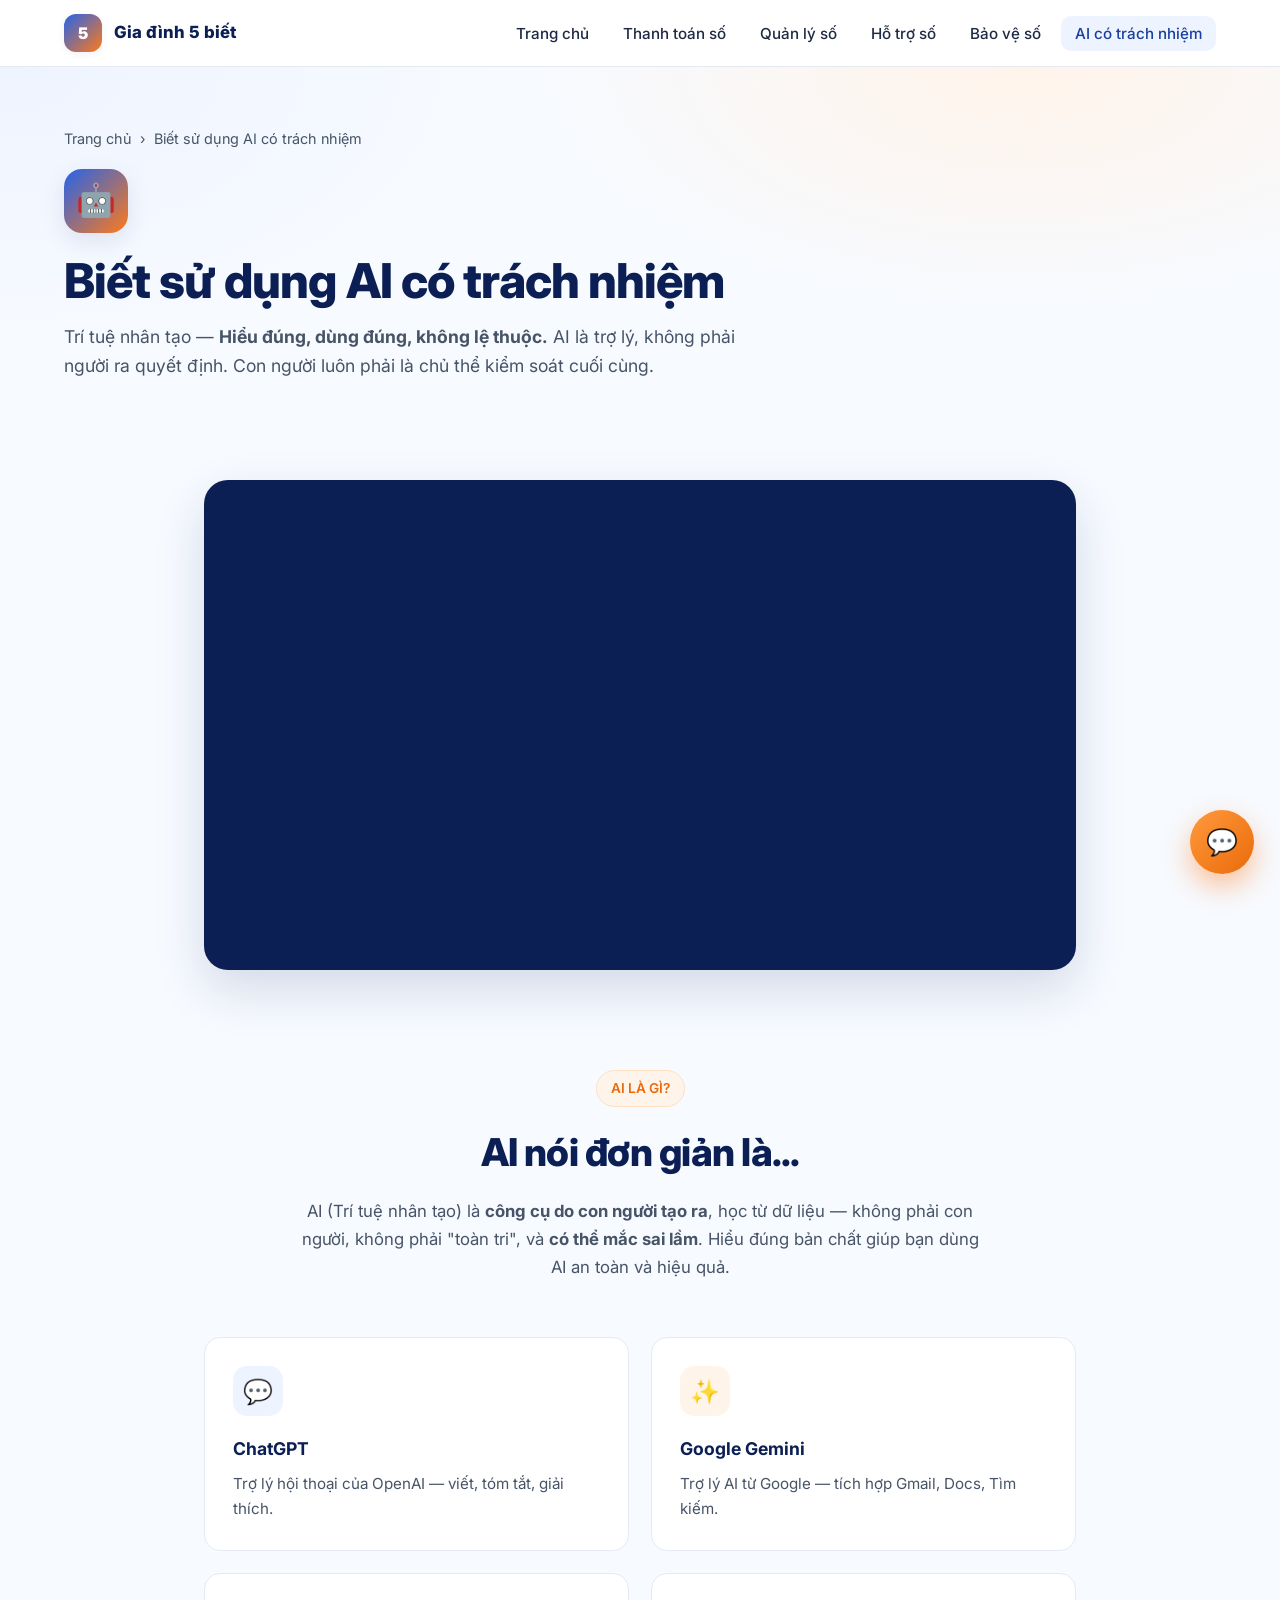
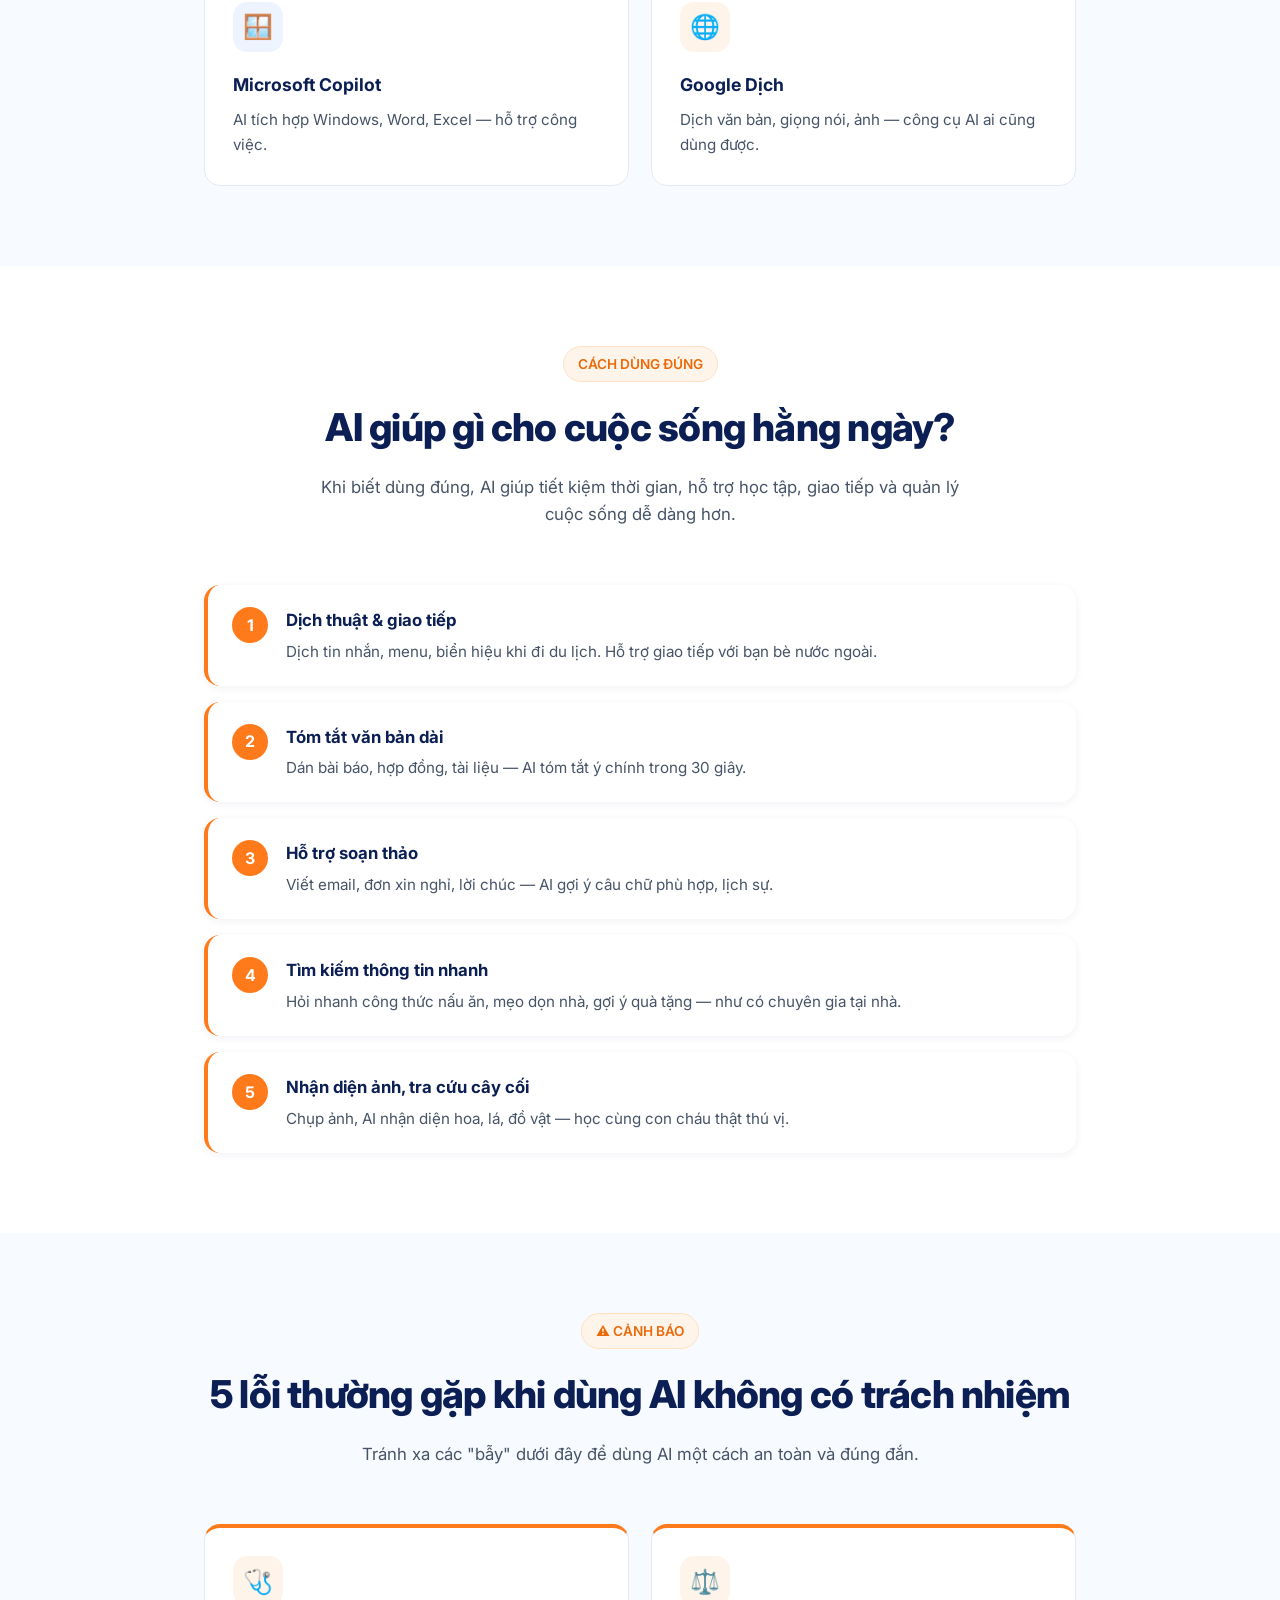
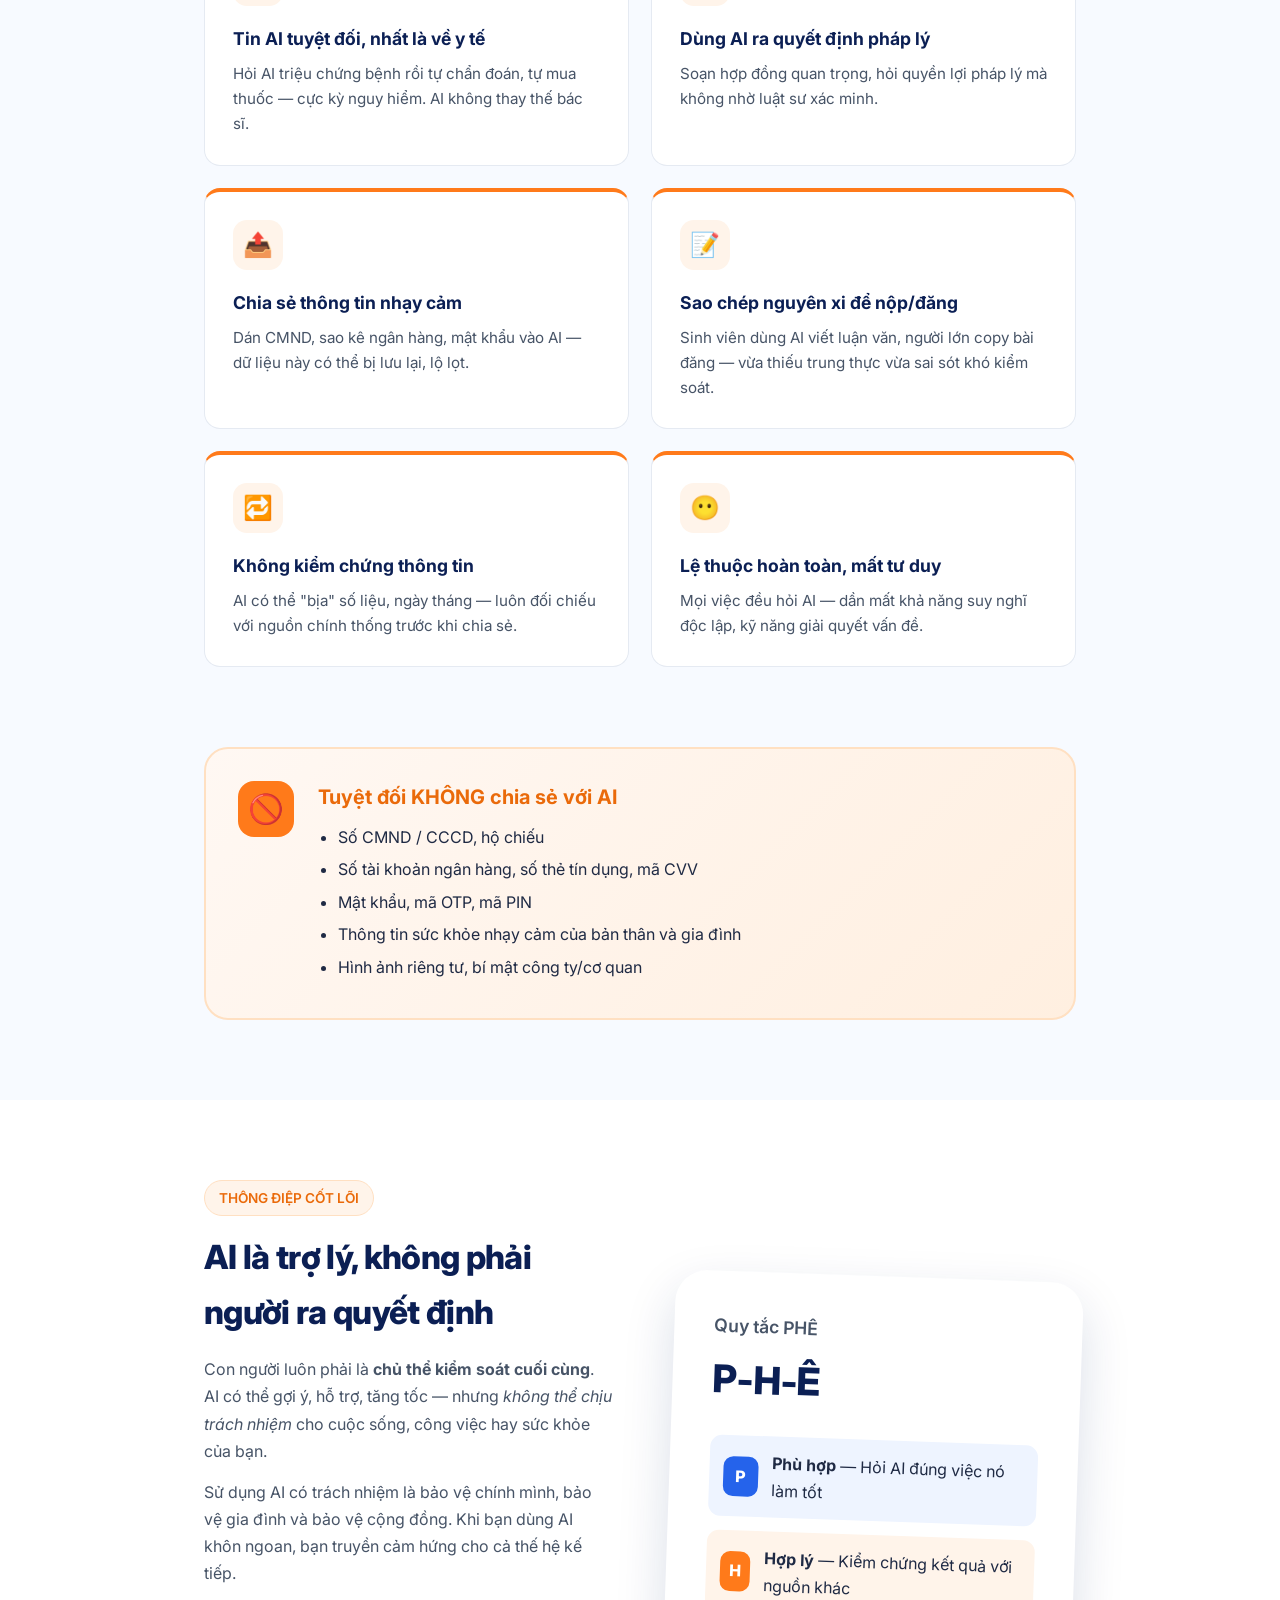
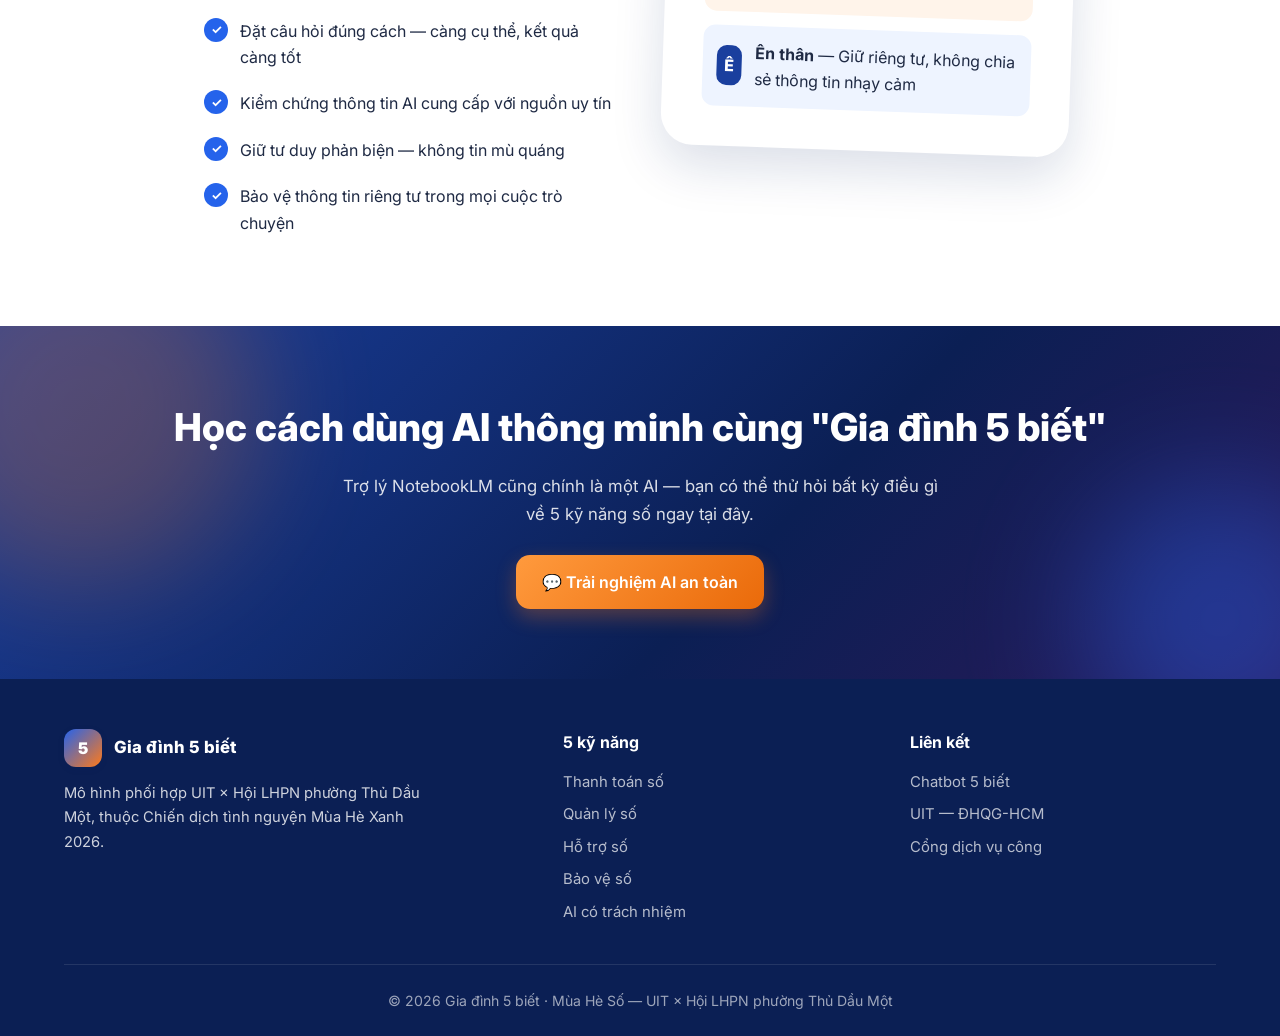
==== ai-co-trach-nhiem.html @ 57a21c2c "First commit website pages" ====
<!DOCTYPE html>
<html lang="vi">
<head>
  <meta charset="UTF-8" />
  <meta name="viewport" content="width=device-width, initial-scale=1.0" />
  <title>Biết sử dụng AI có trách nhiệm — Gia đình 5 biết</title>
  <meta name="description" content="Trí tuệ nhân tạo — hiểu đúng, dùng đúng, không lệ thuộc." />
  <link rel="preconnect" href="https://fonts.googleapis.com" />
  <link rel="preconnect" href="https://fonts.gstatic.com" crossorigin />
  <link href="https://fonts.googleapis.com/css2?family=Inter:wght@400;500;600;700;800&display=swap" rel="stylesheet" />
  <link rel="stylesheet" href="css/style.css" />
  <link rel="icon" href="data:image/svg+xml,%3Csvg xmlns='http://www.w3.org/2000/svg' viewBox='0 0 64 64'%3E%3Crect width='64' height='64' rx='14' fill='%232563eb'/%3E%3Ctext x='50%25' y='54%25' dominant-baseline='middle' text-anchor='middle' font-family='Arial' font-weight='800' font-size='28' fill='white'%3E5%3C/text%3E%3C/svg%3E" />
</head>
<body>

  <nav class="navbar">
    <div class="nav-inner">
      <a href="index.html" class="brand"><span class="brand-mark">5</span><span>Gia đình 5 biết</span></a>
      <button class="nav-toggle" aria-label="Mở menu"><span></span><span></span><span></span></button>
      <ul class="nav-links">
        <li><a href="index.html">Trang chủ</a></li>
        <li><a href="thanh-toan-so.html">Thanh toán số</a></li>
        <li><a href="quan-ly-so.html">Quản lý số</a></li>
        <li><a href="ho-tro-so.html">Hỗ trợ số</a></li>
        <li><a href="bao-ve-so.html">Bảo vệ số</a></li>
        <li><a href="ai-co-trach-nhiem.html" class="active">AI có trách nhiệm</a></li>
      </ul>
    </div>
  </nav>

  <header class="page-hero">
    <div class="container">
      <div class="crumbs reveal">
        <a href="index.html">Trang chủ</a> <span>›</span> <span>Biết sử dụng AI có trách nhiệm</span>
      </div>
      <div class="reveal">
        <span class="page-icon">🤖</span>
        <h1>Biết sử dụng AI có trách nhiệm</h1>
        <p class="subtitle">Trí tuệ nhân tạo — <strong>Hiểu đúng, dùng đúng, không lệ thuộc.</strong> AI là trợ lý, không phải người ra quyết định. Con người luôn phải là chủ thể kiểm soát cuối cùng.</p>
      </div>
    </div>
  </header>

  <section class="video-section">
    <div class="container-sm reveal">
      <div class="video-wrap">
        <iframe src="https://www.youtube.com/embed/8u96tyAnMgg" title="AI có trách nhiệm" allow="accelerometer; autoplay; clipboard-write; encrypted-media; gyroscope; picture-in-picture; web-share" allowfullscreen loading="lazy"></iframe>
      </div>
    </div>
  </section>

  <section class="section" style="padding-top: 40px;">
    <div class="container-sm">
      <div class="section-head reveal">
        <span class="section-tag">AI LÀ GÌ?</span>
        <h2 class="section-title">AI nói đơn giản là...</h2>
        <p class="section-sub">AI (Trí tuệ nhân tạo) là <strong>công cụ do con người tạo ra</strong>, học từ dữ liệu — không phải con người, không phải "toàn tri", và <strong>có thể mắc sai lầm</strong>. Hiểu đúng bản chất giúp bạn dùng AI an toàn và hiệu quả.</p>
      </div>

      <div class="content-grid">
        <div class="info-card reveal">
          <div class="ic-icon">💬</div>
          <h3>ChatGPT</h3>
          <p>Trợ lý hội thoại của OpenAI — viết, tóm tắt, giải thích.</p>
        </div>
        <div class="info-card orange reveal">
          <div class="ic-icon">✨</div>
          <h3>Google Gemini</h3>
          <p>Trợ lý AI từ Google — tích hợp Gmail, Docs, Tìm kiếm.</p>
        </div>
        <div class="info-card reveal">
          <div class="ic-icon">🪟</div>
          <h3>Microsoft Copilot</h3>
          <p>AI tích hợp Windows, Word, Excel — hỗ trợ công việc.</p>
        </div>
        <div class="info-card orange reveal">
          <div class="ic-icon">🌐</div>
          <h3>Google Dịch</h3>
          <p>Dịch văn bản, giọng nói, ảnh — công cụ AI ai cũng dùng được.</p>
        </div>
      </div>
    </div>
  </section>

  <!-- Ứng dụng AI hữu ích -->
  <section class="section" style="background: white;">
    <div class="container-sm">
      <div class="section-head reveal">
        <span class="section-tag">CÁCH DÙNG ĐÚNG</span>
        <h2 class="section-title">AI giúp gì cho cuộc sống hằng ngày?</h2>
        <p class="section-sub">Khi biết dùng đúng, AI giúp tiết kiệm thời gian, hỗ trợ học tập, giao tiếp và quản lý cuộc sống dễ dàng hơn.</p>
      </div>

      <div class="tips-list">
        <div class="tip-item reveal">
          <div class="tip-num">1</div>
          <div class="tip-content">
            <h4>Dịch thuật & giao tiếp</h4>
            <p>Dịch tin nhắn, menu, biển hiệu khi đi du lịch. Hỗ trợ giao tiếp với bạn bè nước ngoài.</p>
          </div>
        </div>
        <div class="tip-item reveal">
          <div class="tip-num">2</div>
          <div class="tip-content">
            <h4>Tóm tắt văn bản dài</h4>
            <p>Dán bài báo, hợp đồng, tài liệu — AI tóm tắt ý chính trong 30 giây.</p>
          </div>
        </div>
        <div class="tip-item reveal">
          <div class="tip-num">3</div>
          <div class="tip-content">
            <h4>Hỗ trợ soạn thảo</h4>
            <p>Viết email, đơn xin nghỉ, lời chúc — AI gợi ý câu chữ phù hợp, lịch sự.</p>
          </div>
        </div>
        <div class="tip-item reveal">
          <div class="tip-num">4</div>
          <div class="tip-content">
            <h4>Tìm kiếm thông tin nhanh</h4>
            <p>Hỏi nhanh công thức nấu ăn, mẹo dọn nhà, gợi ý quà tặng — như có chuyên gia tại nhà.</p>
          </div>
        </div>
        <div class="tip-item reveal">
          <div class="tip-num">5</div>
          <div class="tip-content">
            <h4>Nhận diện ảnh, tra cứu cây cối</h4>
            <p>Chụp ảnh, AI nhận diện hoa, lá, đồ vật — học cùng con cháu thật thú vị.</p>
          </div>
        </div>
      </div>
    </div>
  </section>

  <!-- Lỗi thường gặp -->
  <section class="section">
    <div class="container-sm">
      <div class="section-head reveal">
        <span class="section-tag">⚠️ CẢNH BÁO</span>
        <h2 class="section-title">5 lỗi thường gặp khi dùng AI không có trách nhiệm</h2>
        <p class="section-sub">Tránh xa các "bẫy" dưới đây để dùng AI một cách an toàn và đúng đắn.</p>
      </div>

      <div class="content-grid">
        <div class="info-card orange reveal" style="border-top: 4px solid var(--orange-500);">
          <div class="ic-icon">🩺</div>
          <h3>Tin AI tuyệt đối, nhất là về y tế</h3>
          <p>Hỏi AI triệu chứng bệnh rồi tự chẩn đoán, tự mua thuốc — cực kỳ nguy hiểm. AI không thay thế bác sĩ.</p>
        </div>
        <div class="info-card orange reveal" style="border-top: 4px solid var(--orange-500);">
          <div class="ic-icon">⚖️</div>
          <h3>Dùng AI ra quyết định pháp lý</h3>
          <p>Soạn hợp đồng quan trọng, hỏi quyền lợi pháp lý mà không nhờ luật sư xác minh.</p>
        </div>
        <div class="info-card orange reveal" style="border-top: 4px solid var(--orange-500);">
          <div class="ic-icon">📤</div>
          <h3>Chia sẻ thông tin nhạy cảm</h3>
          <p>Dán CMND, sao kê ngân hàng, mật khẩu vào AI — dữ liệu này có thể bị lưu lại, lộ lọt.</p>
        </div>
        <div class="info-card orange reveal" style="border-top: 4px solid var(--orange-500);">
          <div class="ic-icon">📝</div>
          <h3>Sao chép nguyên xi để nộp/đăng</h3>
          <p>Sinh viên dùng AI viết luận văn, người lớn copy bài đăng — vừa thiếu trung thực vừa sai sót khó kiểm soát.</p>
        </div>
        <div class="info-card orange reveal" style="border-top: 4px solid var(--orange-500);">
          <div class="ic-icon">🔁</div>
          <h3>Không kiểm chứng thông tin</h3>
          <p>AI có thể "bịa" số liệu, ngày tháng — luôn đối chiếu với nguồn chính thống trước khi chia sẻ.</p>
        </div>
        <div class="info-card orange reveal" style="border-top: 4px solid var(--orange-500);">
          <div class="ic-icon">😶</div>
          <h3>Lệ thuộc hoàn toàn, mất tư duy</h3>
          <p>Mọi việc đều hỏi AI — dần mất khả năng suy nghĩ độc lập, kỹ năng giải quyết vấn đề.</p>
        </div>
      </div>
    </div>
  </section>

  <!-- Không chia sẻ với AI -->
  <section class="section" style="padding-top: 0;">
    <div class="container-sm">
      <div class="alert-box reveal">
        <div class="a-icon">🚫</div>
        <div>
          <h3>Tuyệt đối KHÔNG chia sẻ với AI</h3>
          <ul>
            <li>Số CMND / CCCD, hộ chiếu</li>
            <li>Số tài khoản ngân hàng, số thẻ tín dụng, mã CVV</li>
            <li>Mật khẩu, mã OTP, mã PIN</li>
            <li>Thông tin sức khỏe nhạy cảm của bản thân và gia đình</li>
            <li>Hình ảnh riêng tư, bí mật công ty/cơ quan</li>
          </ul>
        </div>
      </div>
    </div>
  </section>

  <!-- Thông điệp cốt lõi -->
  <section class="section" style="background: white;">
    <div class="container-sm">
      <div class="split">
        <div class="reveal">
          <span class="section-tag">THÔNG ĐIỆP CỐT LÕI</span>
          <h2>AI là trợ lý, không phải người ra quyết định</h2>
          <p>Con người luôn phải là <strong>chủ thể kiểm soát cuối cùng</strong>. AI có thể gợi ý, hỗ trợ, tăng tốc — nhưng <em>không thể chịu trách nhiệm</em> cho cuộc sống, công việc hay sức khỏe của bạn.</p>
          <p>Sử dụng AI có trách nhiệm là bảo vệ chính mình, bảo vệ gia đình và bảo vệ cộng đồng. Khi bạn dùng AI khôn ngoan, bạn truyền cảm hứng cho cả thế hệ kế tiếp.</p>
          <ul class="feature-list">
            <li>Đặt câu hỏi đúng cách — càng cụ thể, kết quả càng tốt</li>
            <li>Kiểm chứng thông tin AI cung cấp với nguồn uy tín</li>
            <li>Giữ tư duy phản biện — không tin mù quáng</li>
            <li>Bảo vệ thông tin riêng tư trong mọi cuộc trò chuyện</li>
          </ul>
        </div>
        <div class="reveal">
          <div class="hero-card" style="transform: rotate(2deg);">
            <h3>Quy tắc PHÊ</h3>
            <div class="big">P-H-Ê</div>
            <div style="display: grid; gap: 14px; margin-top: 12px;">
              <div style="display: flex; gap: 14px; align-items: center; padding: 14px; background: var(--blue-50); border-radius: 12px;">
                <div style="width: 40px; height: 40px; border-radius: 10px; background: var(--blue-500); color: white; display: flex; align-items: center; justify-content: center; font-weight: 800;">P</div>
                <div><strong>Phù hợp</strong> — Hỏi AI đúng việc nó làm tốt</div>
              </div>
              <div style="display: flex; gap: 14px; align-items: center; padding: 14px; background: var(--orange-50); border-radius: 12px;">
                <div style="width: 40px; height: 40px; border-radius: 10px; background: var(--orange-500); color: white; display: flex; align-items: center; justify-content: center; font-weight: 800;">H</div>
                <div><strong>Hợp lý</strong> — Kiểm chứng kết quả với nguồn khác</div>
              </div>
              <div style="display: flex; gap: 14px; align-items: center; padding: 14px; background: var(--blue-50); border-radius: 12px;">
                <div style="width: 40px; height: 40px; border-radius: 10px; background: var(--blue-700); color: white; display: flex; align-items: center; justify-content: center; font-weight: 800;">Ê</div>
                <div><strong>Ên thân</strong> — Giữ riêng tư, không chia sẻ thông tin nhạy cảm</div>
              </div>
            </div>
          </div>
        </div>
      </div>
    </div>
  </section>

  <section class="cta-band">
    <div class="container">
      <h2>Học cách dùng AI thông minh cùng "Gia đình 5 biết"</h2>
      <p>Trợ lý NotebookLM cũng chính là một AI — bạn có thể thử hỏi bất kỳ điều gì về 5 kỹ năng số ngay tại đây.</p>
      <a href="https://notebooklm.google.com/notebook/f2b0e51a-96fa-4090-842e-15bad8f90f26/preview" target="_blank" rel="noopener" class="btn btn-orange">💬 Trải nghiệm AI an toàn</a>
    </div>
  </section>

  <footer class="footer">
    <div class="container">
      <div class="footer-grid">
        <div>
          <div class="brand" style="margin-bottom: 14px;"><span class="brand-mark">5</span><span>Gia đình 5 biết</span></div>
          <p style="font-size: 0.92rem; max-width: 360px;">Mô hình phối hợp UIT × Hội LHPN phường Thủ Dầu Một, thuộc Chiến dịch tình nguyện Mùa Hè Xanh 2026.</p>
        </div>
        <div>
          <h4>5 kỹ năng</h4>
          <ul>
            <li><a href="thanh-toan-so.html">Thanh toán số</a></li>
            <li><a href="quan-ly-so.html">Quản lý số</a></li>
            <li><a href="ho-tro-so.html">Hỗ trợ số</a></li>
            <li><a href="bao-ve-so.html">Bảo vệ số</a></li>
            <li><a href="ai-co-trach-nhiem.html">AI có trách nhiệm</a></li>
          </ul>
        </div>
        <div>
          <h4>Liên kết</h4>
          <ul>
            <li><a href="https://notebooklm.google.com/notebook/f2b0e51a-96fa-4090-842e-15bad8f90f26/preview" target="_blank" rel="noopener">Chatbot 5 biết</a></li>
            <li><a href="https://uit.edu.vn" target="_blank" rel="noopener">UIT — ĐHQG-HCM</a></li>
            <li><a href="https://dichvucong.gov.vn" target="_blank" rel="noopener">Cổng dịch vụ công</a></li>
          </ul>
        </div>
      </div>
      <div class="footer-bottom">© 2026 Gia đình 5 biết · Mùa Hè Số — UIT × Hội LHPN phường Thủ Dầu Một</div>
    </div>
  </footer>

  <a href="https://notebooklm.google.com/notebook/f2b0e51a-96fa-4090-842e-15bad8f90f26/preview" target="_blank" rel="noopener" class="chat-fab" aria-label="Mở chatbot Gia đình 5 biết">
    <span class="tag">Chat với trợ lý 5 biết</span>💬
  </a>

  <script src="js/main.js"></script>
</body>
</html>
---- css/style.css ----
/* ===== Reset & Variables ===== */
:root {
  --white: #ffffff;
  --bg: #f7faff;
  --blue-50: #eef4ff;
  --blue-100: #dbe7ff;
  --blue-200: #b8ceff;
  --blue-500: #2563eb;
  --blue-600: #1e4fcc;
  --blue-700: #1a3f9e;
  --blue-900: #0b1f54;
  --orange-50: #fff4ea;
  --orange-100: #ffe0c2;
  --orange-400: #ff9a3d;
  --orange-500: #ff7a1a;
  --orange-600: #ea6a0a;
  --gray-100: #f1f4f9;
  --gray-200: #e5eaf2;
  --gray-400: #98a2b3;
  --gray-600: #475467;
  --gray-800: #1f2a44;
  --shadow-sm: 0 2px 8px rgba(15, 42, 102, 0.06);
  --shadow-md: 0 8px 24px rgba(15, 42, 102, 0.10);
  --shadow-lg: 0 20px 50px rgba(15, 42, 102, 0.15);
  --radius-sm: 10px;
  --radius-md: 16px;
  --radius-lg: 24px;
  --radius-xl: 32px;
  --transition: 0.3s cubic-bezier(0.4, 0, 0.2, 1);
}

* {
  box-sizing: border-box;
  margin: 0;
  padding: 0;
}

html {
  scroll-behavior: smooth;
}

body {
  font-family: 'Inter', 'Segoe UI', -apple-system, BlinkMacSystemFont, 'Helvetica Neue', Arial, sans-serif;
  background: var(--bg);
  color: var(--gray-800);
  line-height: 1.65;
  font-size: 16px;
  overflow-x: hidden;
}

img {
  max-width: 100%;
  display: block;
}

a {
  color: var(--blue-500);
  text-decoration: none;
  transition: color var(--transition);
}

a:hover {
  color: var(--orange-500);
}

.container {
  max-width: 1200px;
  margin: 0 auto;
  padding: 0 24px;
}

.container-sm {
  max-width: 920px;
  margin: 0 auto;
  padding: 0 24px;
}

/* ===== Navigation ===== */
.navbar {
  position: sticky;
  top: 0;
  background: rgba(255, 255, 255, 0.92);
  backdrop-filter: saturate(180%) blur(12px);
  -webkit-backdrop-filter: saturate(180%) blur(12px);
  border-bottom: 1px solid var(--gray-200);
  z-index: 1000;
  transition: box-shadow var(--transition);
}

.navbar.scrolled {
  box-shadow: var(--shadow-sm);
}

.nav-inner {
  display: flex;
  align-items: center;
  justify-content: space-between;
  padding: 14px 24px;
  max-width: 1200px;
  margin: 0 auto;
}

.brand {
  display: flex;
  align-items: center;
  gap: 12px;
  font-weight: 800;
  color: var(--blue-900);
  font-size: 1.05rem;
}

.brand-mark {
  width: 38px;
  height: 38px;
  border-radius: 12px;
  background: linear-gradient(135deg, var(--blue-500), var(--orange-500));
  display: flex;
  align-items: center;
  justify-content: center;
  color: white;
  font-weight: 900;
  font-size: 16px;
  box-shadow: var(--shadow-sm);
}

.nav-links {
  display: flex;
  gap: 6px;
  list-style: none;
  align-items: center;
}

.nav-links a {
  color: var(--gray-800);
  font-weight: 500;
  padding: 8px 14px;
  border-radius: 10px;
  font-size: 0.95rem;
  transition: all var(--transition);
}

.nav-links a:hover,
.nav-links a.active {
  background: var(--blue-50);
  color: var(--blue-700);
}

.nav-toggle {
  display: none;
  background: none;
  border: none;
  cursor: pointer;
  padding: 8px;
  flex-direction: column;
  gap: 5px;
}

.nav-toggle span {
  display: block;
  width: 24px;
  height: 2px;
  background: var(--gray-800);
  transition: all var(--transition);
}

/* ===== Buttons ===== */
.btn {
  display: inline-flex;
  align-items: center;
  gap: 10px;
  padding: 14px 26px;
  border-radius: 14px;
  font-weight: 600;
  font-size: 1rem;
  cursor: pointer;
  border: none;
  text-decoration: none;
  transition: all var(--transition);
  white-space: nowrap;
}

.btn-primary {
  background: linear-gradient(135deg, var(--blue-500), var(--blue-700));
  color: white;
  box-shadow: 0 8px 20px rgba(37, 99, 235, 0.30);
}

.btn-primary:hover {
  transform: translateY(-2px);
  box-shadow: 0 12px 28px rgba(37, 99, 235, 0.40);
  color: white;
}

.btn-orange {
  background: linear-gradient(135deg, var(--orange-400), var(--orange-600));
  color: white;
  box-shadow: 0 8px 20px rgba(255, 122, 26, 0.30);
}

.btn-orange:hover {
  transform: translateY(-2px);
  box-shadow: 0 14px 30px rgba(255, 122, 26, 0.40);
  color: white;
}

.btn-ghost {
  background: white;
  color: var(--blue-700);
  border: 2px solid var(--blue-100);
}

.btn-ghost:hover {
  border-color: var(--blue-500);
  color: var(--blue-700);
  transform: translateY(-2px);
}

/* ===== Hero ===== */
.hero {
  position: relative;
  padding: 80px 0 100px;
  overflow: hidden;
}

.hero-bg {
  position: absolute;
  inset: 0;
  z-index: -1;
  background:
    radial-gradient(1000px 500px at 80% -10%, rgba(255, 122, 26, 0.18), transparent 60%),
    radial-gradient(900px 600px at -10% 30%, rgba(37, 99, 235, 0.18), transparent 60%),
    linear-gradient(to bottom, #ffffff, var(--bg));
}

.hero-grid {
  display: grid;
  grid-template-columns: 1.1fr 1fr;
  gap: 60px;
  align-items: center;
}

.hero-eyebrow {
  display: inline-flex;
  align-items: center;
  gap: 8px;
  padding: 6px 14px;
  background: var(--blue-50);
  color: var(--blue-700);
  font-weight: 600;
  font-size: 0.85rem;
  border-radius: 999px;
  margin-bottom: 22px;
  border: 1px solid var(--blue-100);
}

.hero-eyebrow .dot {
  width: 8px;
  height: 8px;
  border-radius: 50%;
  background: var(--orange-500);
  animation: pulse 1.8s infinite;
}

@keyframes pulse {
  0%, 100% { transform: scale(1); opacity: 1; }
  50% { transform: scale(1.4); opacity: 0.6; }
}

.hero h1 {
  font-size: clamp(2.2rem, 4.5vw, 3.5rem);
  font-weight: 800;
  line-height: 1.15;
  color: var(--blue-900);
  margin-bottom: 18px;
  letter-spacing: -0.02em;
}

.hero h1 .accent {
  background: linear-gradient(135deg, var(--blue-500), var(--orange-500));
  -webkit-background-clip: text;
  background-clip: text;
  color: transparent;
}

.hero p.lead {
  font-size: 1.15rem;
  color: var(--gray-600);
  margin-bottom: 32px;
  max-width: 560px;
}

.hero-actions {
  display: flex;
  gap: 14px;
  flex-wrap: wrap;
}

/* Hero illustration */
.hero-visual {
  position: relative;
  perspective: 1200px;
}

.hero-card {
  position: relative;
  background: white;
  border-radius: var(--radius-xl);
  padding: 40px;
  box-shadow: var(--shadow-lg);
  transform: rotate(-2deg);
  transition: transform 0.6s;
}

.hero-card:hover {
  transform: rotate(0deg) scale(1.02);
}

.hero-card h3 {
  font-size: 1.1rem;
  color: var(--gray-600);
  margin-bottom: 8px;
  font-weight: 600;
}

.hero-card .big {
  font-size: 2.4rem;
  font-weight: 800;
  color: var(--blue-900);
  margin-bottom: 24px;
  letter-spacing: -0.02em;
}

.pentagon-mini {
  display: grid;
  grid-template-columns: repeat(5, 1fr);
  gap: 10px;
}

.pentagon-mini div {
  aspect-ratio: 1;
  border-radius: 14px;
  display: flex;
  align-items: center;
  justify-content: center;
  font-size: 1.6rem;
  background: var(--blue-50);
  transition: all var(--transition);
}

.pentagon-mini div:hover {
  transform: translateY(-4px) scale(1.05);
  background: var(--orange-50);
  box-shadow: var(--shadow-md);
}

.floating-badge {
  position: absolute;
  background: white;
  padding: 10px 16px;
  border-radius: 14px;
  box-shadow: var(--shadow-md);
  display: flex;
  align-items: center;
  gap: 10px;
  font-weight: 600;
  font-size: 0.9rem;
  animation: float 4s ease-in-out infinite;
}

.floating-badge.b1 {
  top: -16px;
  right: -10px;
  color: var(--orange-600);
}

.floating-badge.b2 {
  bottom: -20px;
  left: -20px;
  color: var(--blue-700);
  animation-delay: 1.5s;
}

@keyframes float {
  0%, 100% { transform: translateY(0); }
  50% { transform: translateY(-12px); }
}

/* ===== Section base ===== */
.section {
  padding: 80px 0;
}

.section-head {
  text-align: center;
  margin-bottom: 56px;
}

.section-tag {
  display: inline-block;
  padding: 6px 14px;
  background: var(--orange-50);
  color: var(--orange-600);
  border-radius: 999px;
  font-weight: 600;
  font-size: 0.85rem;
  margin-bottom: 14px;
  border: 1px solid var(--orange-100);
}

.section-title {
  font-size: clamp(1.8rem, 3vw, 2.4rem);
  color: var(--blue-900);
  font-weight: 800;
  margin-bottom: 14px;
  letter-spacing: -0.02em;
}

.section-sub {
  color: var(--gray-600);
  font-size: 1.05rem;
  max-width: 680px;
  margin: 0 auto;
}

/* ===== 5 Pillars Grid (Home) ===== */
.pillars {
  display: grid;
  grid-template-columns: repeat(auto-fit, minmax(220px, 1fr));
  gap: 24px;
}

.pillar-card {
  position: relative;
  background: white;
  border-radius: var(--radius-lg);
  padding: 32px 26px;
  text-decoration: none;
  color: inherit;
  border: 1px solid var(--gray-200);
  overflow: hidden;
  transition: all 0.4s cubic-bezier(0.4, 0, 0.2, 1);
  display: block;
}

.pillar-card::before {
  content: '';
  position: absolute;
  inset: 0;
  background: linear-gradient(135deg, var(--blue-500), var(--orange-500));
  opacity: 0;
  transition: opacity var(--transition);
  z-index: 0;
}

.pillar-card > * {
  position: relative;
  z-index: 1;
}

.pillar-card:hover {
  transform: translateY(-8px);
  box-shadow: var(--shadow-lg);
  border-color: transparent;
  color: white;
}

.pillar-card:hover::before {
  opacity: 1;
}

.pillar-card:hover .pillar-icon {
  background: rgba(255, 255, 255, 0.2);
  color: white;
}

.pillar-card:hover .pillar-sub,
.pillar-card:hover .pillar-arrow {
  color: rgba(255, 255, 255, 0.9);
}

.pillar-icon {
  width: 56px;
  height: 56px;
  border-radius: 16px;
  background: var(--blue-50);
  color: var(--blue-700);
  display: flex;
  align-items: center;
  justify-content: center;
  font-size: 1.8rem;
  margin-bottom: 20px;
  transition: all var(--transition);
}

.pillar-card:nth-child(2) .pillar-icon { background: var(--orange-50); color: var(--orange-600); }
.pillar-card:nth-child(4) .pillar-icon { background: var(--orange-50); color: var(--orange-600); }

.pillar-num {
  position: absolute;
  top: 18px;
  right: 22px;
  font-weight: 800;
  font-size: 1.6rem;
  color: var(--gray-200);
  z-index: 1;
}

.pillar-card:hover .pillar-num {
  color: rgba(255, 255, 255, 0.3);
}

.pillar-title {
  font-size: 1.2rem;
  font-weight: 700;
  margin-bottom: 8px;
}

.pillar-sub {
  font-size: 0.92rem;
  color: var(--gray-600);
  margin-bottom: 18px;
  line-height: 1.5;
}

.pillar-arrow {
  font-weight: 600;
  font-size: 0.9rem;
  color: var(--blue-700);
  display: inline-flex;
  align-items: center;
  gap: 6px;
}

/* ===== Stats / Info Strip ===== */
.info-strip {
  background: linear-gradient(135deg, var(--blue-700), var(--blue-900));
  color: white;
  padding: 60px 0;
  position: relative;
  overflow: hidden;
}

.info-strip::after {
  content: '';
  position: absolute;
  right: -100px;
  top: -100px;
  width: 400px;
  height: 400px;
  background: radial-gradient(circle, rgba(255, 122, 26, 0.4), transparent 60%);
  z-index: 0;
}

.info-strip > * {
  position: relative;
  z-index: 1;
}

.stats-grid {
  display: grid;
  grid-template-columns: repeat(auto-fit, minmax(180px, 1fr));
  gap: 32px;
  text-align: center;
}

.stat-num {
  font-size: 2.6rem;
  font-weight: 800;
  background: linear-gradient(135deg, #fff, var(--orange-400));
  -webkit-background-clip: text;
  background-clip: text;
  color: transparent;
  margin-bottom: 6px;
}

.stat-label {
  color: rgba(255, 255, 255, 0.85);
  font-size: 0.95rem;
}

/* ===== Video Block ===== */
.video-section {
  padding: 60px 0;
}

.video-wrap {
  position: relative;
  width: 100%;
  padding-bottom: 56.25%;
  border-radius: var(--radius-lg);
  overflow: hidden;
  box-shadow: var(--shadow-lg);
  background: var(--blue-900);
}

.video-wrap iframe {
  position: absolute;
  inset: 0;
  width: 100%;
  height: 100%;
  border: none;
}

/* ===== Page Hero (sub pages) ===== */
.page-hero {
  padding: 60px 0 40px;
  position: relative;
  overflow: hidden;
}

.page-hero::before {
  content: '';
  position: absolute;
  inset: 0;
  z-index: -1;
  background:
    radial-gradient(700px 350px at 80% 0%, var(--orange-50), transparent 70%),
    radial-gradient(700px 400px at 0% 0%, var(--blue-50), transparent 70%);
}

.crumbs {
  display: flex;
  gap: 8px;
  align-items: center;
  font-size: 0.9rem;
  color: var(--gray-600);
  margin-bottom: 18px;
}

.crumbs a { color: var(--gray-600); }
.crumbs a:hover { color: var(--blue-700); }

.page-hero h1 {
  font-size: clamp(2rem, 4vw, 3rem);
  font-weight: 800;
  color: var(--blue-900);
  margin-bottom: 14px;
  letter-spacing: -0.02em;
  line-height: 1.15;
}

.page-hero .subtitle {
  color: var(--gray-600);
  font-size: 1.1rem;
  max-width: 720px;
}

.page-icon {
  display: inline-flex;
  align-items: center;
  justify-content: center;
  width: 64px;
  height: 64px;
  border-radius: 18px;
  background: linear-gradient(135deg, var(--blue-500), var(--orange-500));
  color: white;
  font-size: 2rem;
  box-shadow: var(--shadow-md);
  margin-bottom: 20px;
}

/* ===== Content Cards ===== */
.content-grid {
  display: grid;
  grid-template-columns: repeat(auto-fit, minmax(280px, 1fr));
  gap: 22px;
}

.info-card {
  background: white;
  border-radius: var(--radius-md);
  padding: 28px;
  border: 1px solid var(--gray-200);
  transition: all var(--transition);
  position: relative;
  overflow: hidden;
}

.info-card:hover {
  transform: translateY(-4px);
  box-shadow: var(--shadow-md);
  border-color: var(--blue-200);
}

.info-card .ic-icon {
  width: 50px;
  height: 50px;
  border-radius: 14px;
  background: var(--blue-50);
  color: var(--blue-700);
  display: flex;
  align-items: center;
  justify-content: center;
  font-size: 1.5rem;
  margin-bottom: 18px;
}

.info-card.orange .ic-icon { background: var(--orange-50); color: var(--orange-600); }

.info-card h3 {
  font-size: 1.1rem;
  color: var(--blue-900);
  margin-bottom: 8px;
  font-weight: 700;
}

.info-card p {
  color: var(--gray-600);
  font-size: 0.95rem;
}

/* ===== Tips / Numbered list ===== */
.tips-list {
  display: grid;
  gap: 16px;
}

.tip-item {
  display: flex;
  gap: 18px;
  background: white;
  padding: 22px 24px;
  border-radius: var(--radius-md);
  border-left: 4px solid var(--orange-500);
  box-shadow: var(--shadow-sm);
  transition: all var(--transition);
}

.tip-item:hover {
  transform: translateX(6px);
  box-shadow: var(--shadow-md);
}

.tip-num {
  flex-shrink: 0;
  width: 36px;
  height: 36px;
  border-radius: 50%;
  background: var(--orange-500);
  color: white;
  display: flex;
  align-items: center;
  justify-content: center;
  font-weight: 700;
}

.tip-content h4 {
  color: var(--blue-900);
  margin-bottom: 4px;
  font-size: 1.05rem;
}

.tip-content p {
  color: var(--gray-600);
  margin: 0;
  font-size: 0.95rem;
}

/* ===== Warning / Alert block ===== */
.alert-box {
  background: linear-gradient(135deg, #fff8f3, #ffefe0);
  border: 2px solid var(--orange-100);
  border-radius: var(--radius-lg);
  padding: 32px;
  display: flex;
  gap: 24px;
  align-items: flex-start;
}

.alert-box .a-icon {
  flex-shrink: 0;
  width: 56px;
  height: 56px;
  border-radius: 16px;
  background: var(--orange-500);
  color: white;
  display: flex;
  align-items: center;
  justify-content: center;
  font-size: 1.8rem;
}

.alert-box h3 {
  color: var(--orange-600);
  margin-bottom: 10px;
  font-size: 1.25rem;
}

.alert-box ul {
  padding-left: 20px;
  color: var(--gray-800);
}

.alert-box li { margin-bottom: 6px; }

/* ===== Resource Links ===== */
.resource-grid {
  display: grid;
  grid-template-columns: repeat(auto-fit, minmax(280px, 1fr));
  gap: 18px;
}

.resource-card {
  background: white;
  border-radius: var(--radius-md);
  padding: 22px;
  display: flex;
  gap: 14px;
  align-items: center;
  text-decoration: none;
  color: var(--gray-800);
  border: 1px solid var(--gray-200);
  transition: all var(--transition);
}

.resource-card:hover {
  border-color: var(--orange-500);
  transform: translateY(-3px);
  box-shadow: var(--shadow-md);
  color: var(--gray-800);
}

.resource-icon {
  width: 48px;
  height: 48px;
  border-radius: 12px;
  background: linear-gradient(135deg, var(--blue-500), var(--orange-500));
  color: white;
  display: flex;
  align-items: center;
  justify-content: center;
  font-size: 1.4rem;
  flex-shrink: 0;
}

.resource-card h4 {
  font-size: 0.98rem;
  color: var(--blue-900);
  margin-bottom: 2px;
  font-weight: 600;
}

.resource-card .meta {
  font-size: 0.82rem;
  color: var(--gray-400);
}

.resource-card .arrow {
  margin-left: auto;
  color: var(--orange-500);
  font-size: 1.2rem;
  transition: transform var(--transition);
}

.resource-card:hover .arrow { transform: translateX(4px); }

/* ===== Two-col content (text + visual) ===== */
.split {
  display: grid;
  grid-template-columns: 1fr 1fr;
  gap: 56px;
  align-items: center;
}

.split.reverse > div:first-child { order: 2; }

.split h2 {
  font-size: clamp(1.6rem, 2.6vw, 2.1rem);
  color: var(--blue-900);
  margin-bottom: 16px;
  font-weight: 800;
  letter-spacing: -0.02em;
}

.split p {
  color: var(--gray-600);
  margin-bottom: 14px;
  line-height: 1.7;
}

.feature-list {
  list-style: none;
  margin-top: 20px;
}

.feature-list li {
  display: flex;
  gap: 12px;
  padding: 10px 0;
  color: var(--gray-800);
}

.feature-list li::before {
  content: '✓';
  flex-shrink: 0;
  width: 24px;
  height: 24px;
  border-radius: 50%;
  background: var(--blue-500);
  color: white;
  display: flex;
  align-items: center;
  justify-content: center;
  font-size: 0.8rem;
  font-weight: 700;
}

/* ===== Stat / Highlight cards ===== */
.highlight {
  background: white;
  padding: 32px;
  border-radius: var(--radius-lg);
  box-shadow: var(--shadow-md);
  text-align: center;
  border-top: 4px solid var(--orange-500);
}

.highlight .num {
  font-size: 2.6rem;
  font-weight: 800;
  background: linear-gradient(135deg, var(--blue-500), var(--orange-500));
  -webkit-background-clip: text;
  background-clip: text;
  color: transparent;
}

.highlight h4 {
  color: var(--blue-900);
  font-size: 1.1rem;
  margin: 6px 0 8px;
}

.highlight p {
  color: var(--gray-600);
  font-size: 0.93rem;
  margin: 0;
}

/* ===== CTA section ===== */
.cta-band {
  background: linear-gradient(135deg, var(--blue-700), var(--blue-900) 60%, #2a1958);
  color: white;
  padding: 70px 0;
  text-align: center;
  position: relative;
  overflow: hidden;
}

.cta-band::before, .cta-band::after {
  content: '';
  position: absolute;
  border-radius: 50%;
  filter: blur(60px);
}

.cta-band::before {
  width: 360px; height: 360px;
  background: var(--orange-500);
  opacity: 0.25;
  top: -100px; left: -100px;
}

.cta-band::after {
  width: 280px; height: 280px;
  background: var(--blue-500);
  opacity: 0.4;
  bottom: -80px; right: -80px;
}

.cta-band > * { position: relative; z-index: 1; }

.cta-band h2 {
  font-size: clamp(1.8rem, 3vw, 2.4rem);
  margin-bottom: 14px;
  font-weight: 800;
}

.cta-band p {
  color: rgba(255, 255, 255, 0.85);
  max-width: 600px;
  margin: 0 auto 26px;
  font-size: 1.05rem;
}

/* ===== Footer ===== */
.footer {
  background: var(--blue-900);
  color: rgba(255, 255, 255, 0.8);
  padding: 50px 0 24px;
}

.footer-grid {
  display: grid;
  grid-template-columns: 1.5fr 1fr 1fr;
  gap: 40px;
  margin-bottom: 32px;
}

.footer h4 {
  color: white;
  margin-bottom: 14px;
  font-size: 1rem;
  font-weight: 700;
}

.footer ul { list-style: none; }
.footer ul li { margin-bottom: 8px; font-size: 0.93rem; }
.footer ul li a { color: rgba(255, 255, 255, 0.7); }
.footer ul li a:hover { color: var(--orange-400); }

.footer-bottom {
  text-align: center;
  padding-top: 24px;
  border-top: 1px solid rgba(255, 255, 255, 0.1);
  font-size: 0.88rem;
  color: rgba(255, 255, 255, 0.6);
}

.footer .brand { color: white; }

/* ===== Floating Chatbot Button ===== */
.chat-fab {
  position: fixed;
  bottom: 26px;
  right: 26px;
  background: linear-gradient(135deg, var(--orange-400), var(--orange-600));
  color: white;
  width: 64px;
  height: 64px;
  border-radius: 50%;
  display: flex;
  align-items: center;
  justify-content: center;
  font-size: 1.6rem;
  box-shadow: 0 12px 28px rgba(255, 122, 26, 0.45);
  z-index: 999;
  text-decoration: none;
  transition: all var(--transition);
  animation: float 4s ease-in-out infinite;
}

.chat-fab:hover {
  transform: scale(1.1);
  color: white;
  box-shadow: 0 16px 38px rgba(255, 122, 26, 0.55);
}

.chat-fab .tag {
  position: absolute;
  right: 76px;
  top: 50%;
  transform: translateY(-50%);
  background: var(--blue-900);
  color: white;
  padding: 8px 14px;
  border-radius: 12px;
  font-size: 0.88rem;
  font-weight: 600;
  white-space: nowrap;
  opacity: 0;
  pointer-events: none;
  transition: opacity var(--transition);
}

.chat-fab .tag::after {
  content: '';
  position: absolute;
  top: 50%;
  right: -6px;
  transform: translateY(-50%) rotate(45deg);
  width: 12px;
  height: 12px;
  background: var(--blue-900);
}

.chat-fab:hover .tag { opacity: 1; }

/* ===== Reveal animation ===== */
.reveal {
  opacity: 0;
  transform: translateY(20px);
  transition: opacity 0.7s ease, transform 0.7s ease;
}

.reveal.visible {
  opacity: 1;
  transform: translateY(0);
}

/* ===== Pentagon visualization ===== */
.pentagon-vis {
  display: flex;
  justify-content: center;
  margin: 30px 0;
}

.pentagon-vis svg { max-width: 100%; height: auto; }

/* ===== Responsive ===== */
@media (max-width: 900px) {
  .hero { padding: 56px 0 80px; }
  .hero-grid { grid-template-columns: 1fr; gap: 50px; }
  .split { grid-template-columns: 1fr; gap: 32px; }
  .split.reverse > div:first-child { order: 0; }
  .section { padding: 60px 0; }
  .footer-grid { grid-template-columns: 1fr; gap: 28px; }
  .nav-links {
    position: absolute;
    top: 100%;
    right: 16px;
    left: 16px;
    background: white;
    flex-direction: column;
    align-items: stretch;
    padding: 14px;
    border-radius: var(--radius-md);
    box-shadow: var(--shadow-lg);
    display: none;
    border: 1px solid var(--gray-200);
  }
  .nav-links.open { display: flex; }
  .nav-toggle { display: flex; }
  .alert-box { flex-direction: column; }
  .chat-fab { width: 56px; height: 56px; bottom: 18px; right: 18px; }
}

@media (max-width: 480px) {
  .pillars { grid-template-columns: 1fr; }
  .hero-card { padding: 28px; }
  .hero-card .big { font-size: 1.8rem; }
}
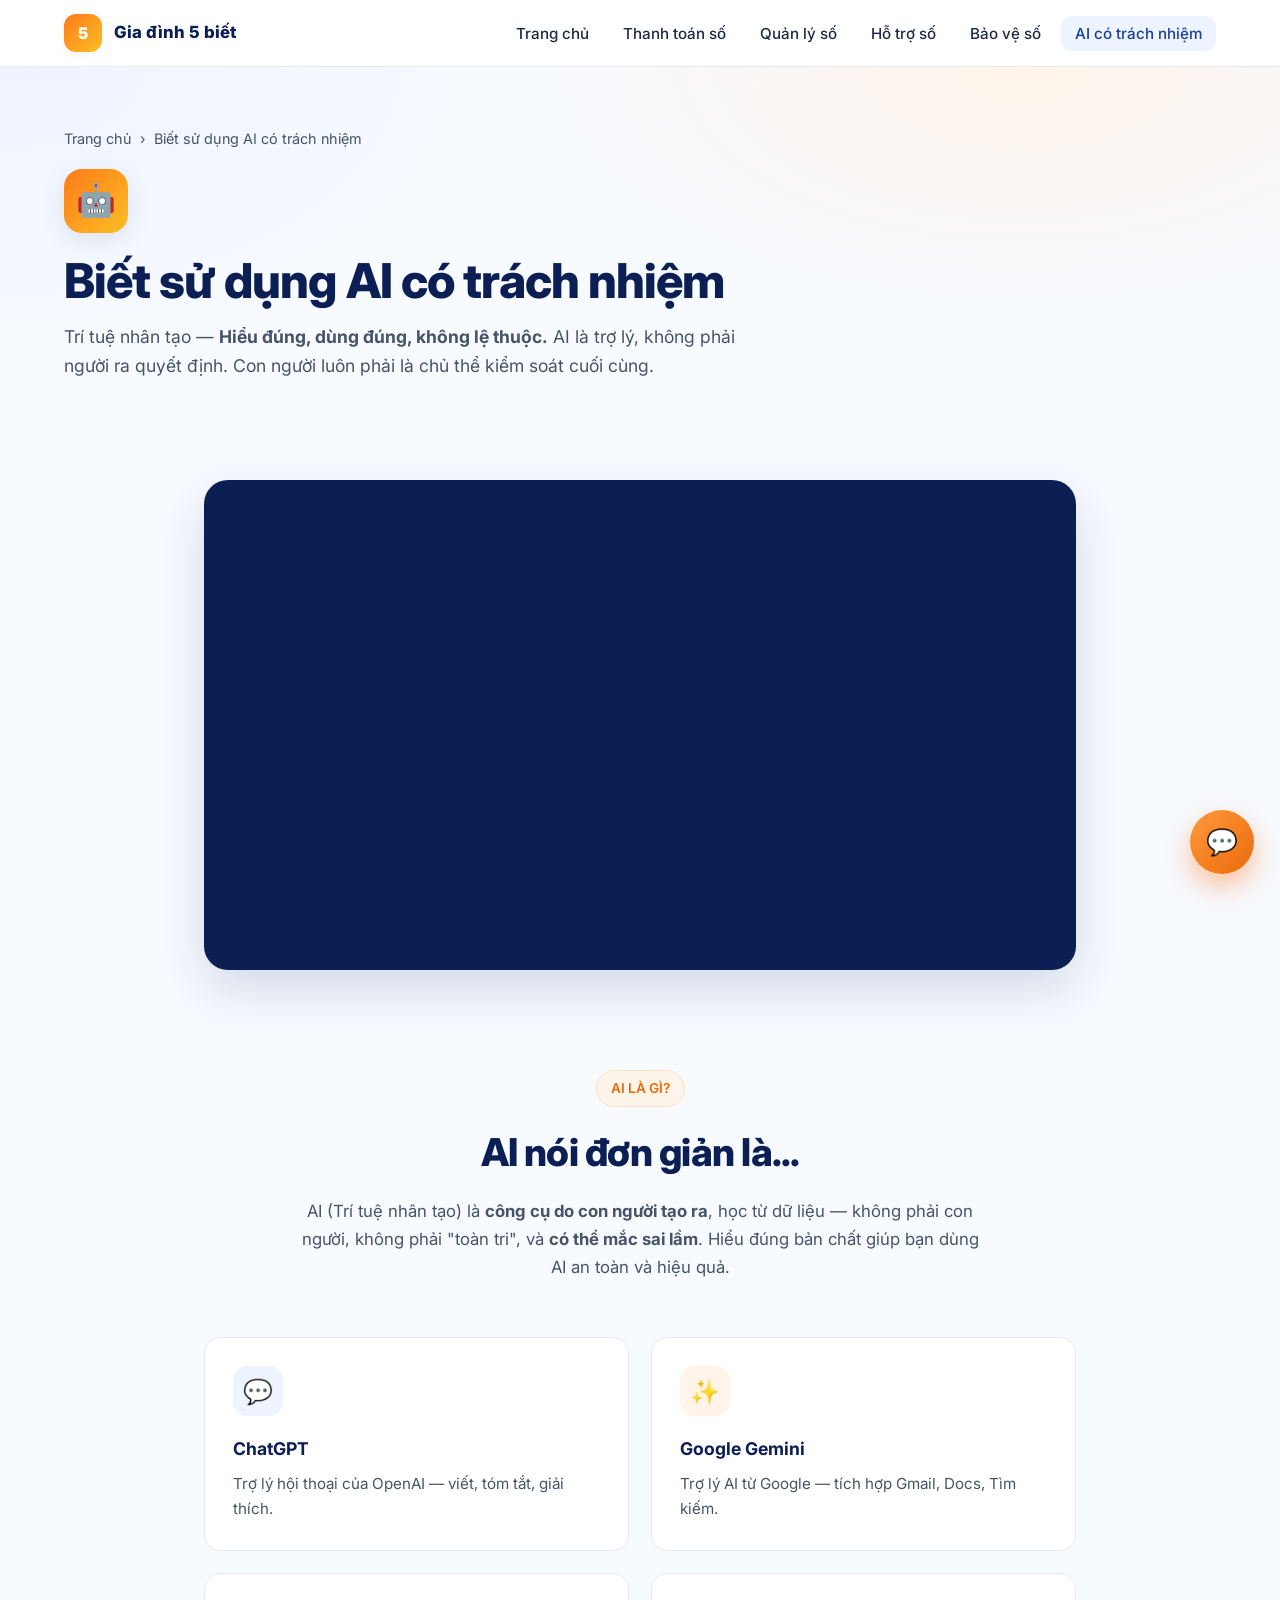
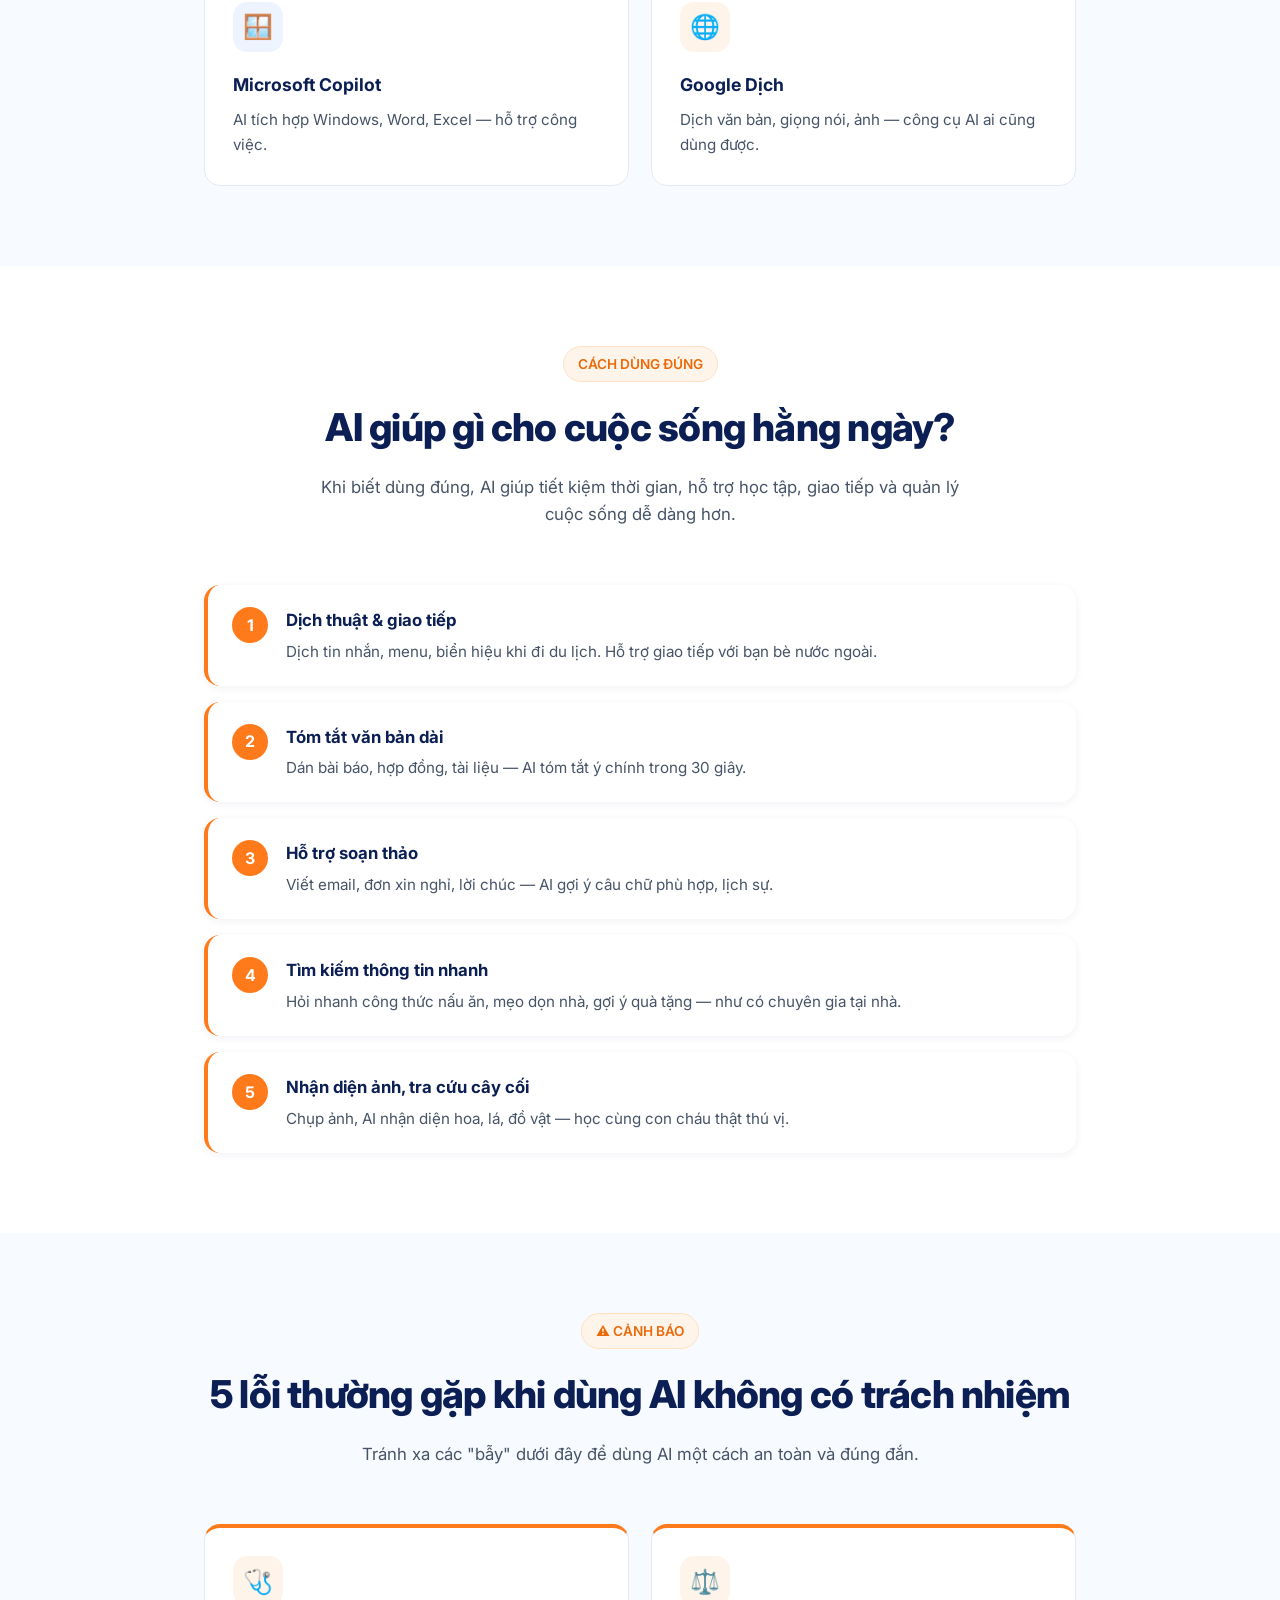
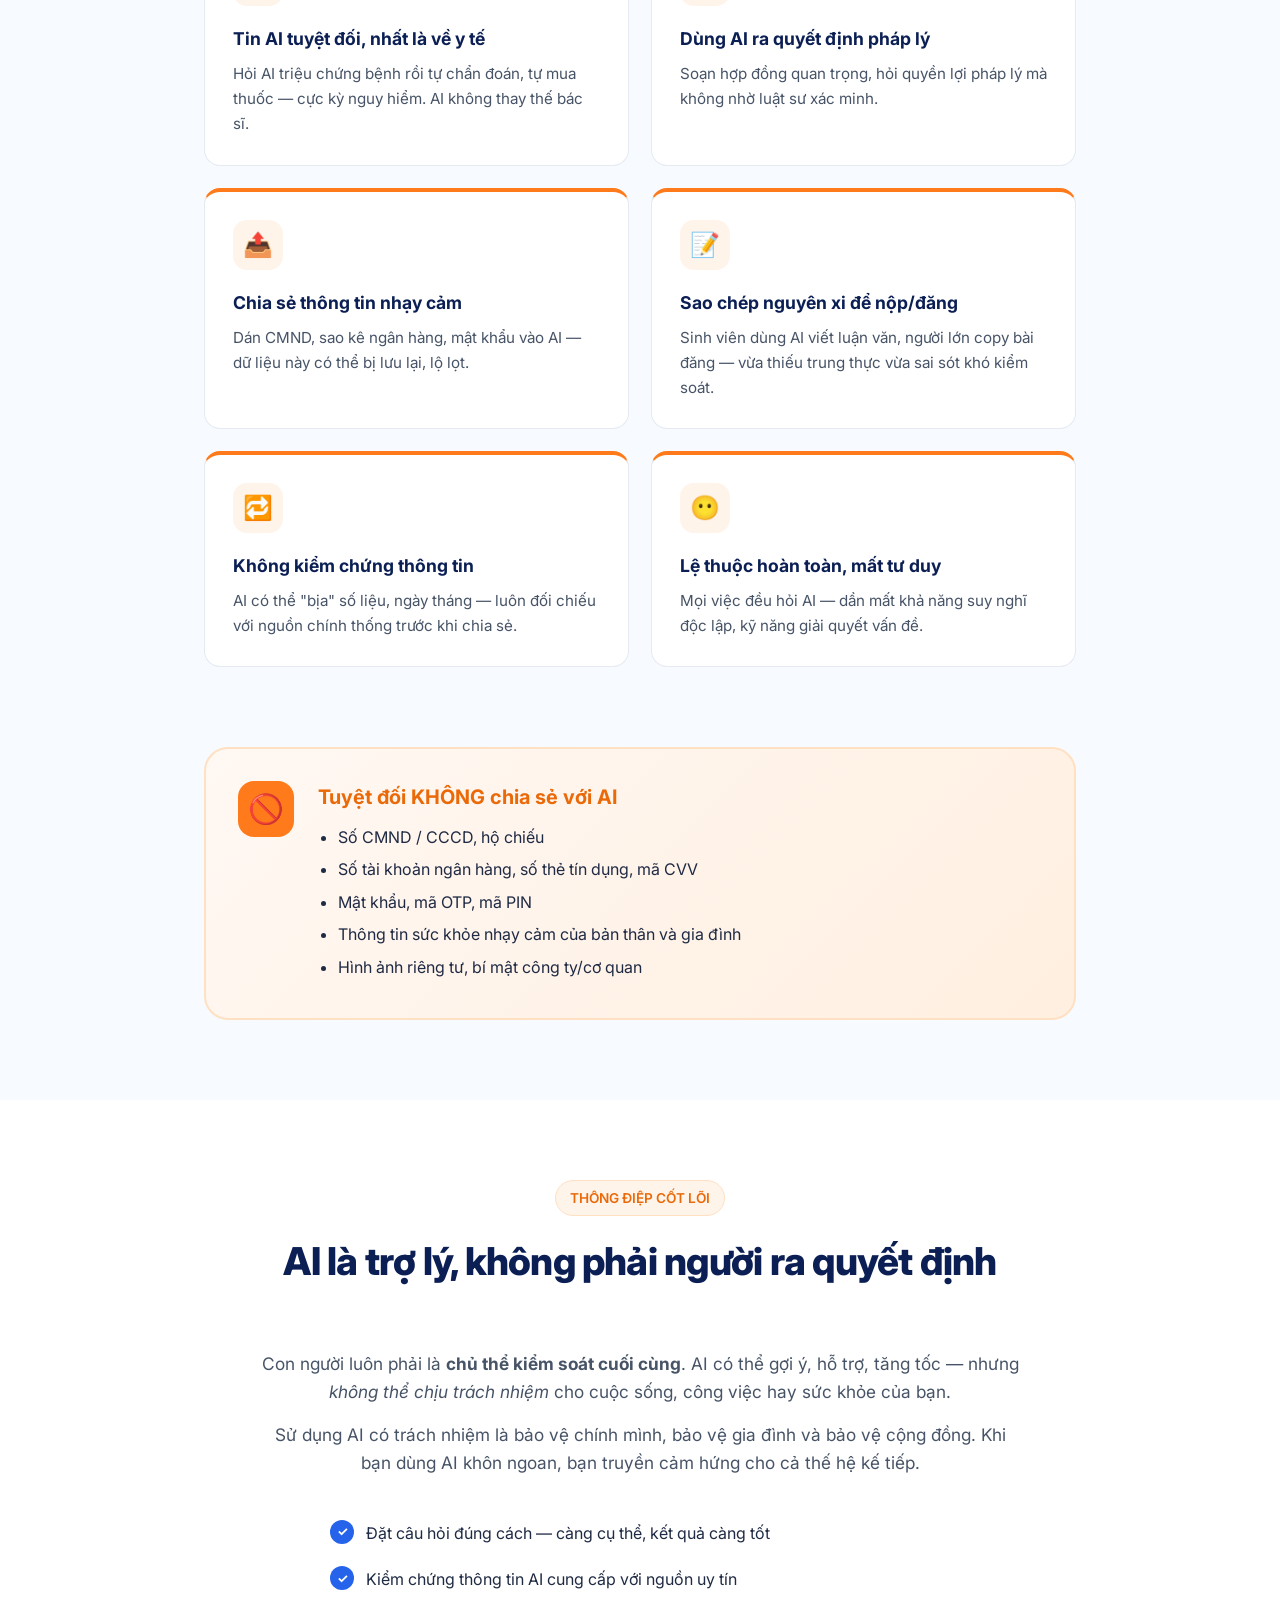
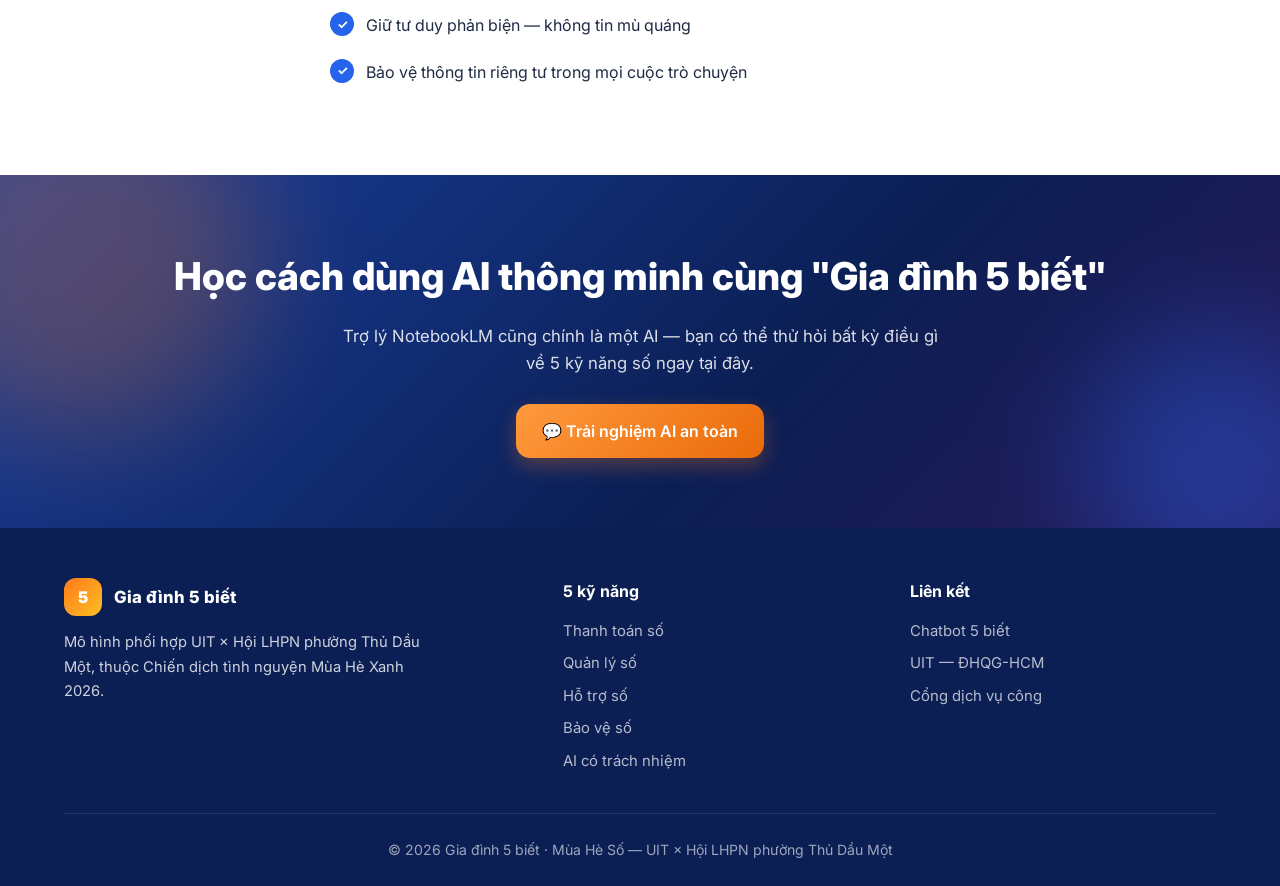
==== commit 4eded93b: "Update Trang chu, AI and gradient style of icon" ====
--- a/ai-co-trach-nhiem.html
+++ b/ai-co-trach-nhiem.html
@@ -197,40 +197,20 @@
   <!-- Thông điệp cốt lõi -->
   <section class="section" style="background: white;">
     <div class="container-sm">
-      <div class="split">
-        <div class="reveal">
-          <span class="section-tag">THÔNG ĐIỆP CỐT LÕI</span>
-          <h2>AI là trợ lý, không phải người ra quyết định</h2>
-          <p>Con người luôn phải là <strong>chủ thể kiểm soát cuối cùng</strong>. AI có thể gợi ý, hỗ trợ, tăng tốc — nhưng <em>không thể chịu trách nhiệm</em> cho cuộc sống, công việc hay sức khỏe của bạn.</p>
-          <p>Sử dụng AI có trách nhiệm là bảo vệ chính mình, bảo vệ gia đình và bảo vệ cộng đồng. Khi bạn dùng AI khôn ngoan, bạn truyền cảm hứng cho cả thế hệ kế tiếp.</p>
-          <ul class="feature-list">
-            <li>Đặt câu hỏi đúng cách — càng cụ thể, kết quả càng tốt</li>
-            <li>Kiểm chứng thông tin AI cung cấp với nguồn uy tín</li>
-            <li>Giữ tư duy phản biện — không tin mù quáng</li>
-            <li>Bảo vệ thông tin riêng tư trong mọi cuộc trò chuyện</li>
-          </ul>
-        </div>
-        <div class="reveal">
-          <div class="hero-card" style="transform: rotate(2deg);">
-            <h3>Quy tắc PHÊ</h3>
-            <div class="big">P-H-Ê</div>
-            <div style="display: grid; gap: 14px; margin-top: 12px;">
-              <div style="display: flex; gap: 14px; align-items: center; padding: 14px; background: var(--blue-50); border-radius: 12px;">
-                <div style="width: 40px; height: 40px; border-radius: 10px; background: var(--blue-500); color: white; display: flex; align-items: center; justify-content: center; font-weight: 800;">P</div>
-                <div><strong>Phù hợp</strong> — Hỏi AI đúng việc nó làm tốt</div>
-              </div>
-              <div style="display: flex; gap: 14px; align-items: center; padding: 14px; background: var(--orange-50); border-radius: 12px;">
-                <div style="width: 40px; height: 40px; border-radius: 10px; background: var(--orange-500); color: white; display: flex; align-items: center; justify-content: center; font-weight: 800;">H</div>
-                <div><strong>Hợp lý</strong> — Kiểm chứng kết quả với nguồn khác</div>
-              </div>
-              <div style="display: flex; gap: 14px; align-items: center; padding: 14px; background: var(--blue-50); border-radius: 12px;">
-                <div style="width: 40px; height: 40px; border-radius: 10px; background: var(--blue-700); color: white; display: flex; align-items: center; justify-content: center; font-weight: 800;">Ê</div>
-                <div><strong>Ên thân</strong> — Giữ riêng tư, không chia sẻ thông tin nhạy cảm</div>
-              </div>
-            </div>
-          </div>
-        </div>
-      </div>
+      <div class="section-head reveal">
+        <span class="section-tag">THÔNG ĐIỆP CỐT LÕI</span>
+        <h2 class="section-title">AI là trợ lý, không phải người ra quyết định</h2>
+      </div>
+      <div class="reveal" style="text-align: center; max-width: 760px; margin: 0 auto;">
+        <p style="font-size: 1.08rem; color: var(--gray-600); margin-bottom: 14px;">Con người luôn phải là <strong>chủ thể kiểm soát cuối cùng</strong>. AI có thể gợi ý, hỗ trợ, tăng tốc — nhưng <em>không thể chịu trách nhiệm</em> cho cuộc sống, công việc hay sức khỏe của bạn.</p>
+        <p style="font-size: 1.08rem; color: var(--gray-600);">Sử dụng AI có trách nhiệm là bảo vệ chính mình, bảo vệ gia đình và bảo vệ cộng đồng. Khi bạn dùng AI khôn ngoan, bạn truyền cảm hứng cho cả thế hệ kế tiếp.</p>
+      </div>
+      <ul class="feature-list reveal" style="max-width: 620px; margin: 32px auto 0;">
+        <li>Đặt câu hỏi đúng cách — càng cụ thể, kết quả càng tốt</li>
+        <li>Kiểm chứng thông tin AI cung cấp với nguồn uy tín</li>
+        <li>Giữ tư duy phản biện — không tin mù quáng</li>
+        <li>Bảo vệ thông tin riêng tư trong mọi cuộc trò chuyện</li>
+      </ul>
     </div>
   </section>
 
--- a/css/style.css
+++ b/css/style.css
@@ -14,6 +14,9 @@
   --orange-400: #ff9a3d;
   --orange-500: #ff7a1a;
   --orange-600: #ea6a0a;
+  --yellow-300: #ffd560;
+  --yellow-400: #fbbf24;
+  --yellow-500: #f59e0b;
   --gray-100: #f1f4f9;
   --gray-200: #e5eaf2;
   --gray-400: #98a2b3;
@@ -113,7 +116,7 @@
   width: 38px;
   height: 38px;
   border-radius: 12px;
-  background: linear-gradient(135deg, var(--blue-500), var(--orange-500));
+  background: linear-gradient(135deg, var(--orange-500), var(--yellow-400));
   display: flex;
   align-items: center;
   justify-content: center;
@@ -652,7 +655,7 @@
   width: 64px;
   height: 64px;
   border-radius: 18px;
-  background: linear-gradient(135deg, var(--blue-500), var(--orange-500));
+  background: linear-gradient(135deg, var(--orange-500), var(--yellow-400));
   color: white;
   font-size: 2rem;
   box-shadow: var(--shadow-md);
@@ -824,7 +827,7 @@
   width: 48px;
   height: 48px;
   border-radius: 12px;
-  background: linear-gradient(135deg, var(--blue-500), var(--orange-500));
+  background: linear-gradient(135deg, var(--orange-500), var(--yellow-400));
   color: white;
   display: flex;
   align-items: center;
